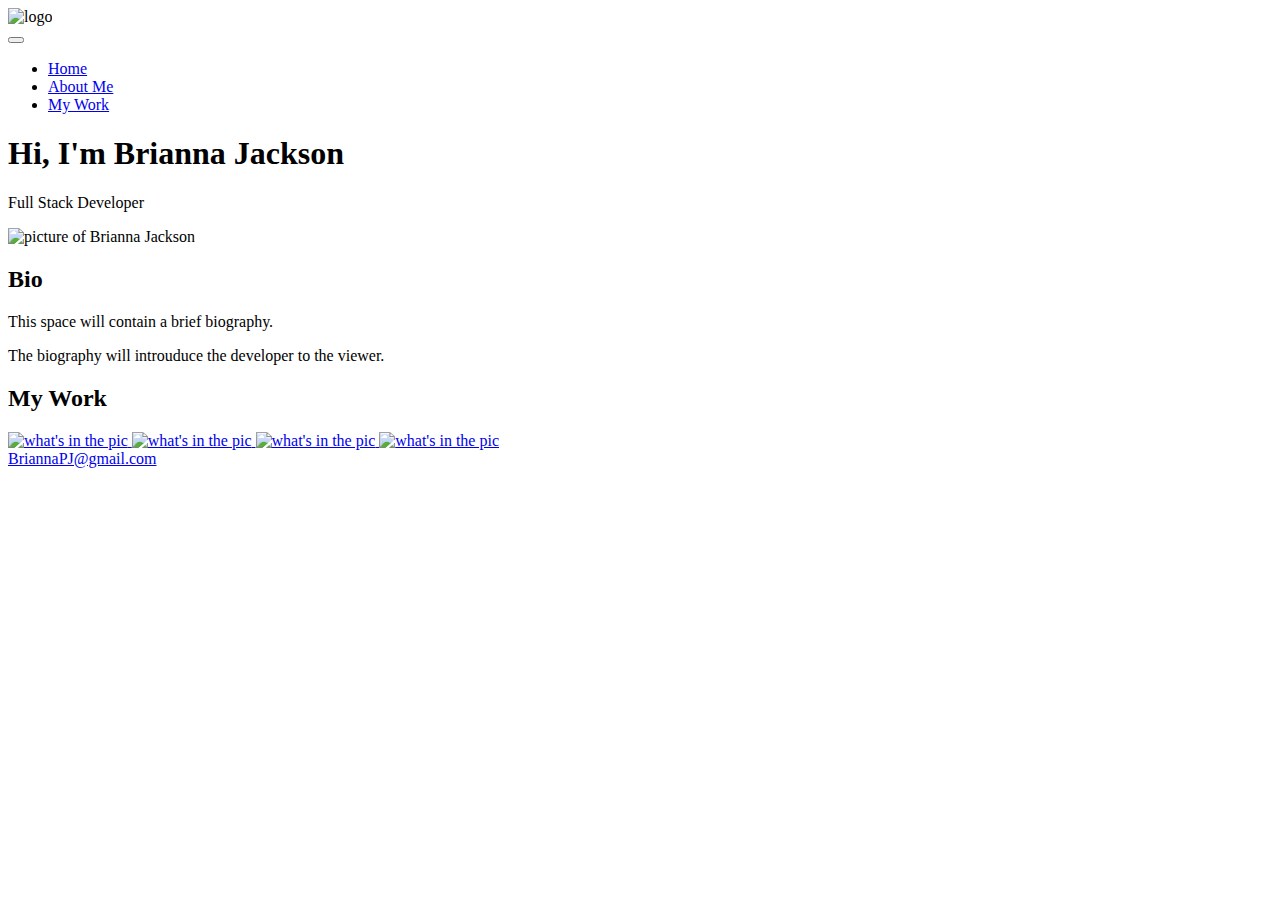
==== index.html @ 3342ba22 "initial commit" ====
<!DOCTYPE html>
<html lang="en-US">

<head>
<meta charset="UTF-8">
<meta name="viewport" content="width=device-width, initial-scale=1.0">
<title>Brianna's Portfolio Website</title>
<link rel="stylesheet" href="./css/style.css">
</head>

<body>
<header>
<div class="logo">
<img src="./images/logo.jpg" alt="logo">
</div>

<button class="nav-toggle" aria-label="toggle navigation">

<span class="hamburger"></span>

</button>

<nav class="nav">

<ul class="nav__list">

<li class="nav__item"><a href="#" class="nav__link">Home</a></li>

<li class="nav__item"><a href="#" class="nav__link">About Me</a></li>

<li class="nav__item"><a href="#" class="nav__link">My Work</a></li>

</ul>

</nav>

</header>

 

<!-- Introduction  -->

<section class="intro" id="home">

<h1 class="section__titlesection__title--intro"><h1>

Hi, I'm <strong>Brianna Jackson</strong>

</h1>

<p class="section__subtitle section__subtitle--into">Full Stack Developer</p>

<img src="./Images/BriannaJackson.jpg" alt="picture of Brianna Jackson">

</section>
 

<!-- / About Me -->

<section class="about-me" id="about">

<h2 class="section__title section__title--about">Bio</h2>

<p class="section__subtitle section__subtitle--about"></p>

<div class="about-me">

<p>This space will contain a brief biography.</p>

<p>The biography will introuduce the developer to the viewer.</p>

</div>
</section>

 

<!-- My Work -->

<section class="my-work" id="work">
<h2 class="section__subtitle">My Work</h2>
<p class="section__subtitle"></p>

<div  class="portfolio">

<!-- Portfolio item 01 -->

<a href="#" class="portfolio__item">

<img src="link to portfolio sample pic" alt="what's in the pic" class="portfolio__img">

</a>

 

<!-- Portfolio item 02 -->

<a href="#" class="portfolio__item">

<img src="link to portfolio sample pic" alt="what's in the pic" class="portfolio__img">

</a>

 

<!-- Portfolio item 03 -->

<a href="#" class="portfolio__item">

<img src="link to portfolio sample pic" alt="what's in the pic" class="portfolio__img">

</a>

 

<!-- Portfolio item 04 -->

<a href="#" class="portfolio__item">

<img src="link to portfolio sample pic" alt="what's in the pic" class="portfolio__img">

</a>

 
<!-- Footer -->
 <Footer>
<a href="#" class="portfolio__item>"> </a>
    <a href="emailto:Briannapj@gmail.com" class="footer__link">BriannaPJ@gmail.com</a> 

</Footer>

 

 

</body>

</html>
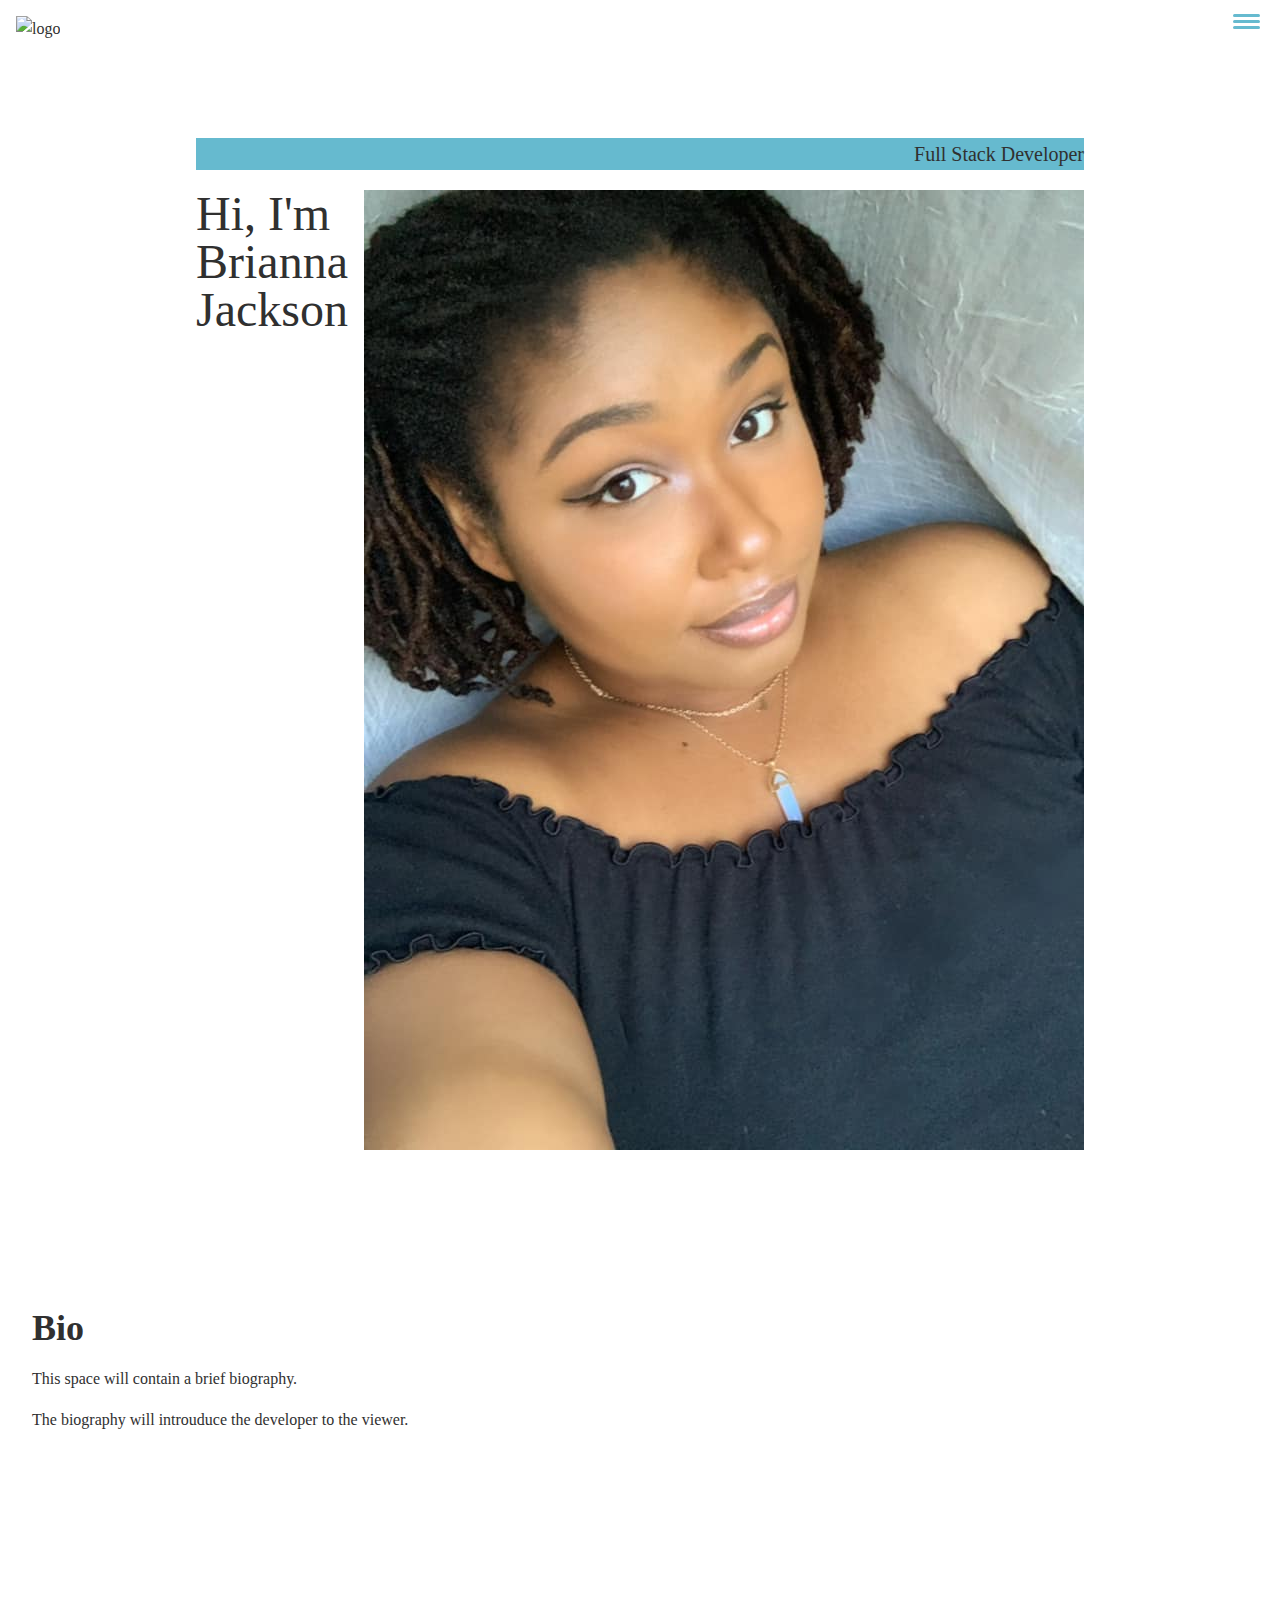
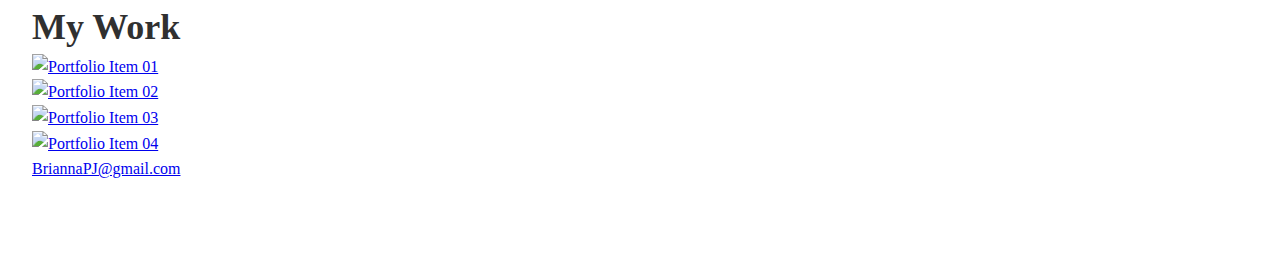
==== commit 583aa732: "updated code" ====
--- a/index.html
+++ b/index.html
@@ -5,13 +5,14 @@
 <meta charset="UTF-8">
 <meta name="viewport" content="width=device-width, initial-scale=1.0">
 <title>Brianna's Portfolio Website</title>
-<link rel="stylesheet" href="./css/style.css">
+<link href="https://fonts.googleapis.com/css?family=Source+Code+Pro:400,900|Source+Sans+Pro:300,900&display=swap" rel="stylesheet">
+<link rel="stylesheet" href="../assets/css/style.css">
 </head>
 
 <body>
 <header>
 <div class="logo">
-<img src="./images/logo.jpg" alt="logo">
+<img src="../assets/images/logo.jpg" alt="logo"/>
 </div>
 
 <button class="nav-toggle" aria-label="toggle navigation">
@@ -24,16 +25,14 @@
 
 <ul class="nav__list">
 
-<li class="nav__item"><a href="#" class="nav__link">Home</a></li>
+<li class="nav__item"><a href="home" class="nav__link">Home</a></li>
 
-<li class="nav__item"><a href="#" class="nav__link">About Me</a></li>
+<li class="nav__item"><a href="about" class="nav__link">About Me</a></li>
 
-<li class="nav__item"><a href="#" class="nav__link">My Work</a></li>
+<li class="nav__item"><a href="work" class="nav__link">My Work</a></li>
 
 </ul>
-
 </nav>
-
 </header>
 
  
@@ -41,34 +40,23 @@
 <!-- Introduction  -->
 
 <section class="intro" id="home">
-
-<h1 class="section__titlesection__title--intro"><h1>
-
+<h1 class="section__title section__title--intro">
 Hi, I'm <strong>Brianna Jackson</strong>
-
 </h1>
-
-<p class="section__subtitle section__subtitle--into">Full Stack Developer</p>
-
-<img src="./Images/BriannaJackson.jpg" alt="picture of Brianna Jackson">
-
+<p class="section__subtitle section__subtitle--intro">Full Stack Developer</p>
+<img src="../assets/Images/BriannaJackson.jpg" alt="Brianna Jackson">
 </section>
  
 
 <!-- / About Me -->
 
 <section class="about-me" id="about">
-
 <h2 class="section__title section__title--about">Bio</h2>
-
 <p class="section__subtitle section__subtitle--about"></p>
 
-<div class="about-me">
-
+<div class="about-me__body">
 <p>This space will contain a brief biography.</p>
-
 <p>The biography will introuduce the developer to the viewer.</p>
-
 </div>
 </section>
 
@@ -77,7 +65,7 @@
 <!-- My Work -->
 
 <section class="my-work" id="work">
-<h2 class="section__subtitle">My Work</h2>
+<h2 class="section__title">My Work</h2>
 <p class="section__subtitle"></p>
 
 <div  class="portfolio">
@@ -86,7 +74,7 @@
 
 <a href="#" class="portfolio__item">
 
-<img src="link to portfolio sample pic" alt="what's in the pic" class="portfolio__img">
+<img src="link to portfolio sample pic" alt="Portfolio Item 01" class="portfolio__img">
 
 </a>
 
@@ -96,7 +84,7 @@
 
 <a href="#" class="portfolio__item">
 
-<img src="link to portfolio sample pic" alt="what's in the pic" class="portfolio__img">
+<img src="link to portfolio sample pic" alt="Portfolio Item 02" class="portfolio__img">
 
 </a>
 
@@ -106,7 +94,7 @@
 
 <a href="#" class="portfolio__item">
 
-<img src="link to portfolio sample pic" alt="what's in the pic" class="portfolio__img">
+<img src="link to portfolio sample pic" alt="Portfolio Item 03" class="portfolio__img">
 
 </a>
 
@@ -116,22 +104,16 @@
 
 <a href="#" class="portfolio__item">
 
-<img src="link to portfolio sample pic" alt="what's in the pic" class="portfolio__img">
+<img src="link to portfolio sample pic" alt="Portfolio Item 04" class="portfolio__img">
 
 </a>
 
  
 <!-- Footer -->
  <Footer>
-<a href="#" class="portfolio__item>"> </a>
-    <a href="emailto:Briannapj@gmail.com" class="footer__link">BriannaPJ@gmail.com</a> 
-
+    <a href="emailto:Briannapj@gmail.com" class="footer-link">BriannaPJ@gmail.com</a> 
 </Footer>
-
- 
-
- 
+<script src=".//assets/script.js"></script>
 
 </body>
-
 </html>--- a/assets/css/style.css
+++ b/assets/css/style.css
@@ -0,0 +1,240 @@
+*,
+*::before,
+*::after {
+    box-sizing: border-box;
+}
+
+/* Custom Properties */
+:root {
+    --ff-primary: ;
+    --ff-secondary: ;
+
+    --fw-reg: 300;
+    --fw-nold: 900;
+
+    --clr-light: #fff;
+    --clr-dark: #303030;
+    --clr-accent: #66bacf;
+
+    --fs-h1: 3rem;
+    --fs-h2: 2.25rem;
+    --fs-h3: 1.25rem;
+    --fs-body: 1rem;
+
+}
+@media (min-width: 800px) {
+    :root {
+        --fontsize-h1: 4.5;
+        --fontsize-h2: 3.75rem;
+        --fontsize-h3: 1.5rem;
+        --fontsize-bobdy: 1.125rem;
+    }
+}
+
+/* General Styles */
+
+html {
+    scroll-behavior:smooth;
+}
+
+body {
+    background: var(--clr-light);
+    color: var(--clr-dark);
+    margin: 0;
+    font-family: var(--ff-primary);
+    font-size: var(--fs-body);
+    line-height: 1.6;
+}
+
+section {
+    padding: 5em 2em;
+}
+img {
+    display: block;
+    max-width: 100%;
+}
+
+/* Typography */
+h1,
+h2,
+h3 {
+    line-height: 1;
+    margin: 0;
+}
+
+h1 { font-size: var(--fs-h1) }
+h2 { font-size: var(--fs-h2 )} 
+h3 { font-size: var(--fs-h3 )}
+
+.section__title {
+    margin-bottom: .25em;
+
+
+}
+
+.section__title--intro {
+    font-weight: var(--fw-reg);
+}
+
+.section__title--intro strong {
+    display: block;
+}
+
+.section__subtitle {
+margin: 0;
+font-size: var(--fs-h3);
+}
+
+.section__subtitle--intro,
+.section__subtitle--about {
+    background: var(--clr-accent);
+    font-family: var(--ff-secondary);
+    margin-bottom: 1em;
+
+}
+
+/* Header */
+
+header {
+    display: flex;
+    justify-content: space-between;
+    padding: 1em;
+}
+
+.logo {
+    max-width: 350px;
+
+}
+
+.nav {
+    position: fixed;
+    background: var(--clr-dark);
+    color: var(--clr-light);
+    top: 0;
+    bottom: 0;
+    left: 0;
+    right: 0;
+    z-index: 100;
+
+    transform: translateX(100%);
+    transition: transform 250 ms cubick-bezier(.5, 0, .5, 1);
+}
+
+.nav__list {
+    list-style: none;
+    display: flex;
+    height: 100%;
+    justify-content: space-evenly;
+    align-items: center;
+    margin: 0;
+    padding: 0;
+
+}
+
+.nav__link {
+    color: inherit;
+    font-weight: var(--fw-bold);
+    font-size: var(--fs-h2);
+    text-decoration: none;
+
+}
+
+.nav__link:hover {
+    color: var(--clr--accent);
+}
+
+.nav-toggle {
+    padding: .5em;
+    background: transparent;
+    border: 0;
+    cursor: pointer;
+    position: absolute;
+    right: 1em;
+    top: 1em;
+    z-index: 1000;
+}
+
+.nav-open .nav{
+    transform: translateX(0);
+}
+
+.nav-open .nav-toggle {
+    position: fixed;
+}
+
+.nav-open .hamburger {
+    transform: rotate(.625turn);
+}
+
+.nav-open .hamburger::before {
+    transform: rotate(90deg) translateX(-6px);
+
+}
+
+.nav-open .hamburger::after {
+    opacity: 0;
+}
+
+.hamburger {
+    display: block;
+    position: relative;
+
+}
+
+.hamburger,
+.hamburger::before,
+.hamburger::after {
+    background: var(--clr-accent);
+    width: 2em;
+    height: 3px;
+    border-radius: 1em;
+    transition: transform 250ms ease-in-out;
+}
+
+.hamburger::before,
+.hamburger::after {
+    content: '';
+    position: absolute;
+    left: 0;
+    right: 0;
+}
+
+.hamburger::before {top: 6px;}
+.hamburger::after { bottom: 6px}
+
+/* Intro Section */
+.intro {
+    position: relative;
+
+}
+
+@media (min-width: 600px) {
+.intro {
+    display: grid;
+    width: min-content;
+    margin: 0 auto;
+    grid-column-gap: 1em;
+    grid-template-areas:
+    "img title"
+    "img subtitle";
+    grid-template-columns: min-content max-content;
+}
+
+}
+
+.intro__img {
+    grid-area: img;
+    min-width: 250px;
+
+
+}
+
+.section__subtitle--intro {
+    align-self: start;
+    grid-column: -1/1;
+    grid-row: 1;
+    text-align: right;
+    position: relative;
+    left: -1.5 em;
+    
+}
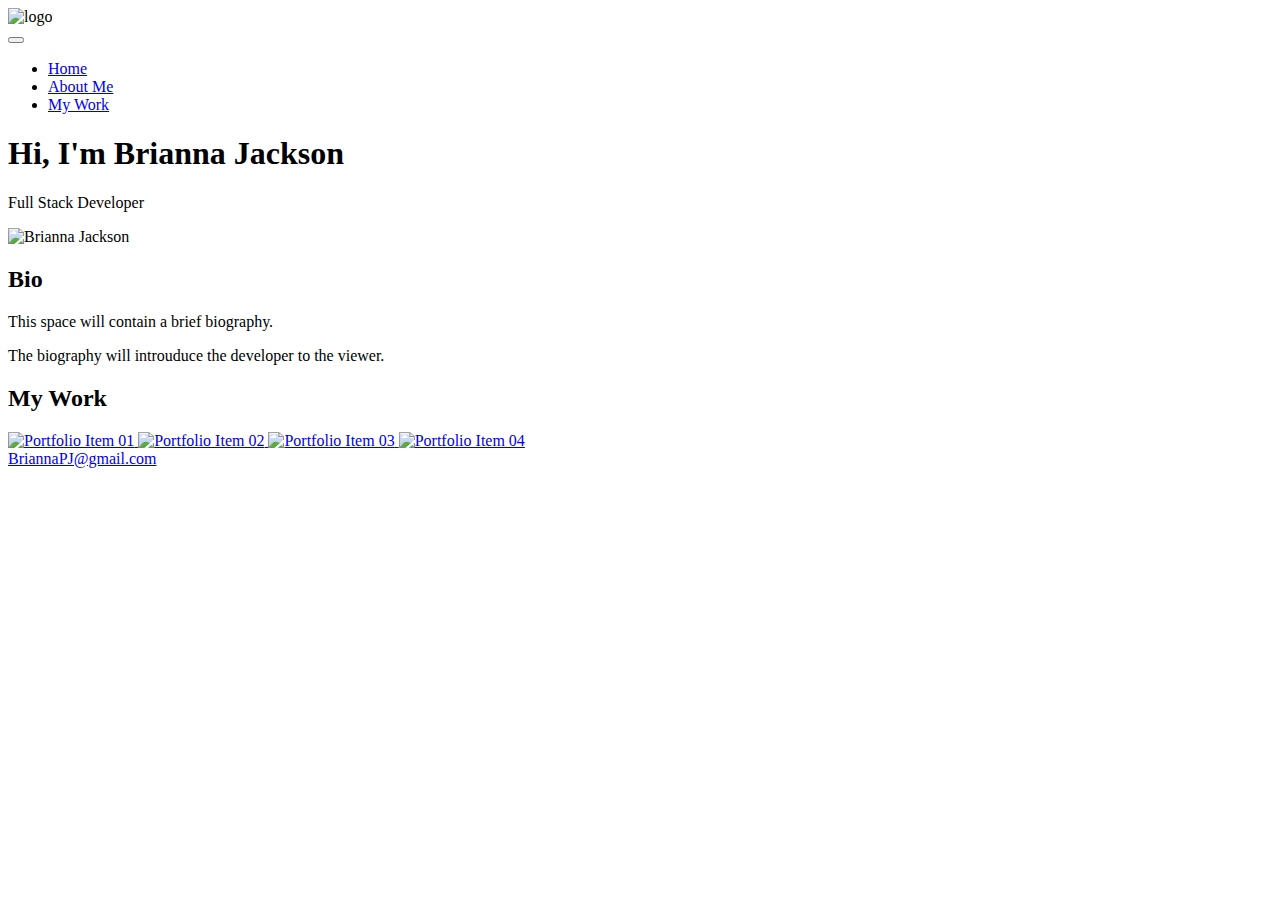
==== commit a9635c39: "updated capitilization to fix broken links" ====
--- a/index.html
+++ b/index.html
@@ -2,118 +2,120 @@
 <html lang="en-US">
 
 <head>
-<meta charset="UTF-8">
-<meta name="viewport" content="width=device-width, initial-scale=1.0">
-<title>Brianna's Portfolio Website</title>
-<link href="https://fonts.googleapis.com/css?family=Source+Code+Pro:400,900|Source+Sans+Pro:300,900&display=swap" rel="stylesheet">
-<link rel="stylesheet" href="../assets/css/style.css">
+    <meta charset="UTF-8">
+    <meta name="viewport" content="width=device-width, initial-scale=1.0">
+    <title>Brianna's Portfolio Website</title>
+    <link href="https://fonts.googleapis.com/css?family=Source+Code+Pro:400,900|Source+Sans+Pro:300,900&display=swap"
+        rel="stylesheet">
+    <link rel="stylesheet" href="../Assets/css/style.css">
 </head>
 
 <body>
-<header>
-<div class="logo">
-<img src="../assets/images/logo.jpg" alt="logo"/>
-</div>
+    <header>
+        <div class="logo">
+            <img src="../Assets/images/logo.jpg" alt="logo" />
+        </div>
 
-<button class="nav-toggle" aria-label="toggle navigation">
+        <button class="nav-toggle" aria-label="toggle navigation">
 
-<span class="hamburger"></span>
+            <span class="hamburger"></span>
 
-</button>
+        </button>
 
-<nav class="nav">
+        <nav class="nav">
 
-<ul class="nav__list">
+            <ul class="nav__list">
 
-<li class="nav__item"><a href="home" class="nav__link">Home</a></li>
+                <li class="nav__item"><a href="home" class="nav__link">Home</a></li>
 
-<li class="nav__item"><a href="about" class="nav__link">About Me</a></li>
+                <li class="nav__item"><a href="about" class="nav__link">About Me</a></li>
 
-<li class="nav__item"><a href="work" class="nav__link">My Work</a></li>
+                <li class="nav__item"><a href="work" class="nav__link">My Work</a></li>
 
-</ul>
-</nav>
-</header>
+            </ul>
+        </nav>
+    </header>
 
- 
 
-<!-- Introduction  -->
 
-<section class="intro" id="home">
-<h1 class="section__title section__title--intro">
-Hi, I'm <strong>Brianna Jackson</strong>
-</h1>
-<p class="section__subtitle section__subtitle--intro">Full Stack Developer</p>
-<img src="../assets/Images/BriannaJackson.jpg" alt="Brianna Jackson">
-</section>
- 
+    <!-- Introduction  -->
 
-<!-- / About Me -->
+    <section class="intro" id="home">
+        <h1 class="section__title section__title--intro">
+            Hi, I'm <strong>Brianna Jackson</strong>
+        </h1>
+        <p class="section__subtitle section__subtitle--intro">Full Stack Developer</p>
+        <img src="../Assets/Images/BriannaJackson.jpg" alt="Brianna Jackson">
+    </section>
 
-<section class="about-me" id="about">
-<h2 class="section__title section__title--about">Bio</h2>
-<p class="section__subtitle section__subtitle--about"></p>
 
-<div class="about-me__body">
-<p>This space will contain a brief biography.</p>
-<p>The biography will introuduce the developer to the viewer.</p>
-</div>
-</section>
+    <!-- / About Me -->
 
- 
+    <section class="about-me" id="about">
+        <h2 class="section__title section__title--about">Bio</h2>
+        <p class="section__subtitle section__subtitle--about"></p>
 
-<!-- My Work -->
+        <div class="about-me__body">
+            <p>This space will contain a brief biography.</p>
+            <p>The biography will introuduce the developer to the viewer.</p>
+        </div>
+    </section>
 
-<section class="my-work" id="work">
-<h2 class="section__title">My Work</h2>
-<p class="section__subtitle"></p>
 
-<div  class="portfolio">
 
-<!-- Portfolio item 01 -->
+    <!-- My Work -->
 
-<a href="#" class="portfolio__item">
+    <section class="my-work" id="work">
+        <h2 class="section__title">My Work</h2>
+        <p class="section__subtitle"></p>
 
-<img src="link to portfolio sample pic" alt="Portfolio Item 01" class="portfolio__img">
+        <div class="portfolio">
 
-</a>
+            <!-- Portfolio item 01 -->
 
- 
+            <a href="#" class="portfolio__item">
 
-<!-- Portfolio item 02 -->
+                <img src="link to portfolio sample pic" alt="Portfolio Item 01" class="portfolio__img">
 
-<a href="#" class="portfolio__item">
+            </a>
 
-<img src="link to portfolio sample pic" alt="Portfolio Item 02" class="portfolio__img">
 
-</a>
 
- 
+            <!-- Portfolio item 02 -->
 
-<!-- Portfolio item 03 -->
+            <a href="#" class="portfolio__item">
 
-<a href="#" class="portfolio__item">
+                <img src="link to portfolio sample pic" alt="Portfolio Item 02" class="portfolio__img">
 
-<img src="link to portfolio sample pic" alt="Portfolio Item 03" class="portfolio__img">
+            </a>
 
-</a>
 
- 
 
-<!-- Portfolio item 04 -->
+            <!-- Portfolio item 03 -->
 
-<a href="#" class="portfolio__item">
+            <a href="#" class="portfolio__item">
 
-<img src="link to portfolio sample pic" alt="Portfolio Item 04" class="portfolio__img">
+                <img src="link to portfolio sample pic" alt="Portfolio Item 03" class="portfolio__img">
 
-</a>
+            </a>
 
- 
-<!-- Footer -->
- <Footer>
-    <a href="emailto:Briannapj@gmail.com" class="footer-link">BriannaPJ@gmail.com</a> 
-</Footer>
-<script src=".//assets/script.js"></script>
+
+
+            <!-- Portfolio item 04 -->
+
+            <a href="#" class="portfolio__item">
+
+                <img src="link to portfolio sample pic" alt="Portfolio Item 04" class="portfolio__img">
+
+            </a>
+
+
+            <!-- Footer -->
+            <Footer>
+                <a href="emailto:Briannapj@gmail.com" class="footer-link">BriannaPJ@gmail.com</a>
+            </Footer>
+            <script src="../Assets/script.js"></script>
 
 </body>
+
 </html>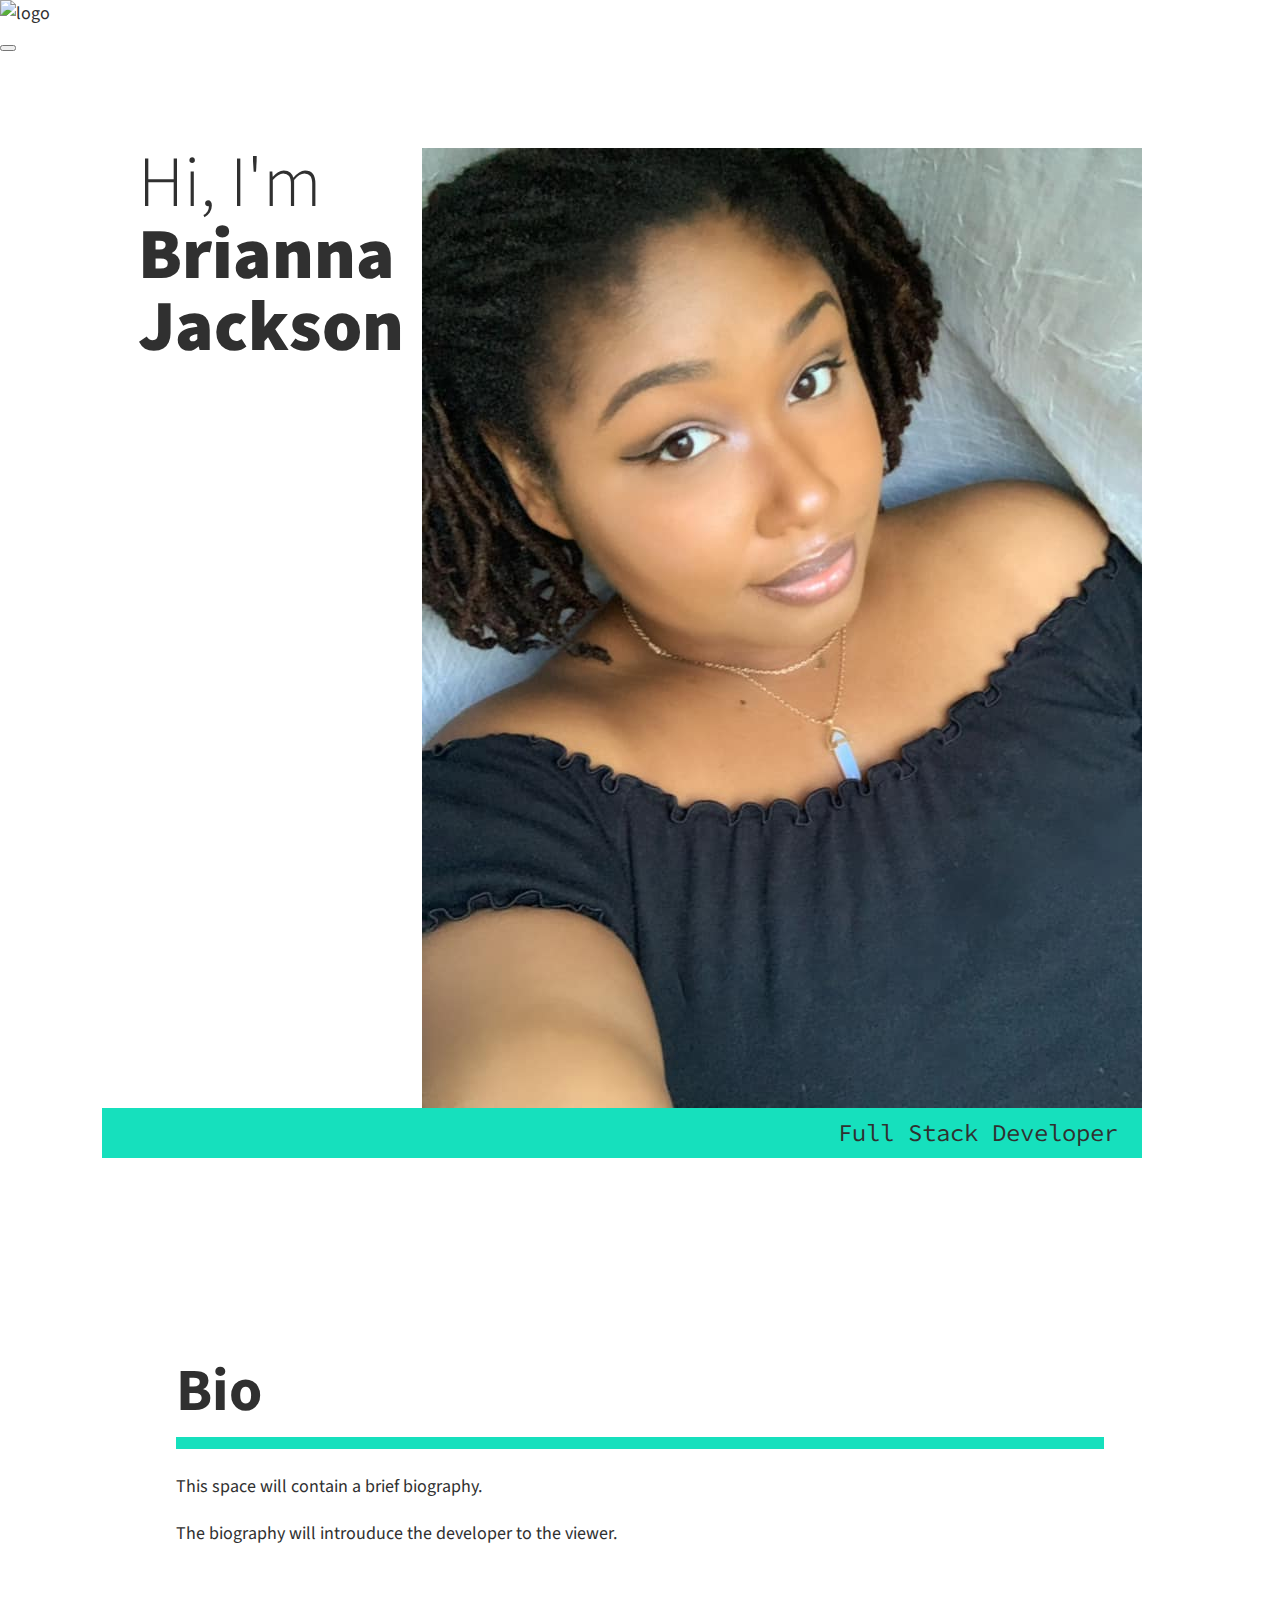
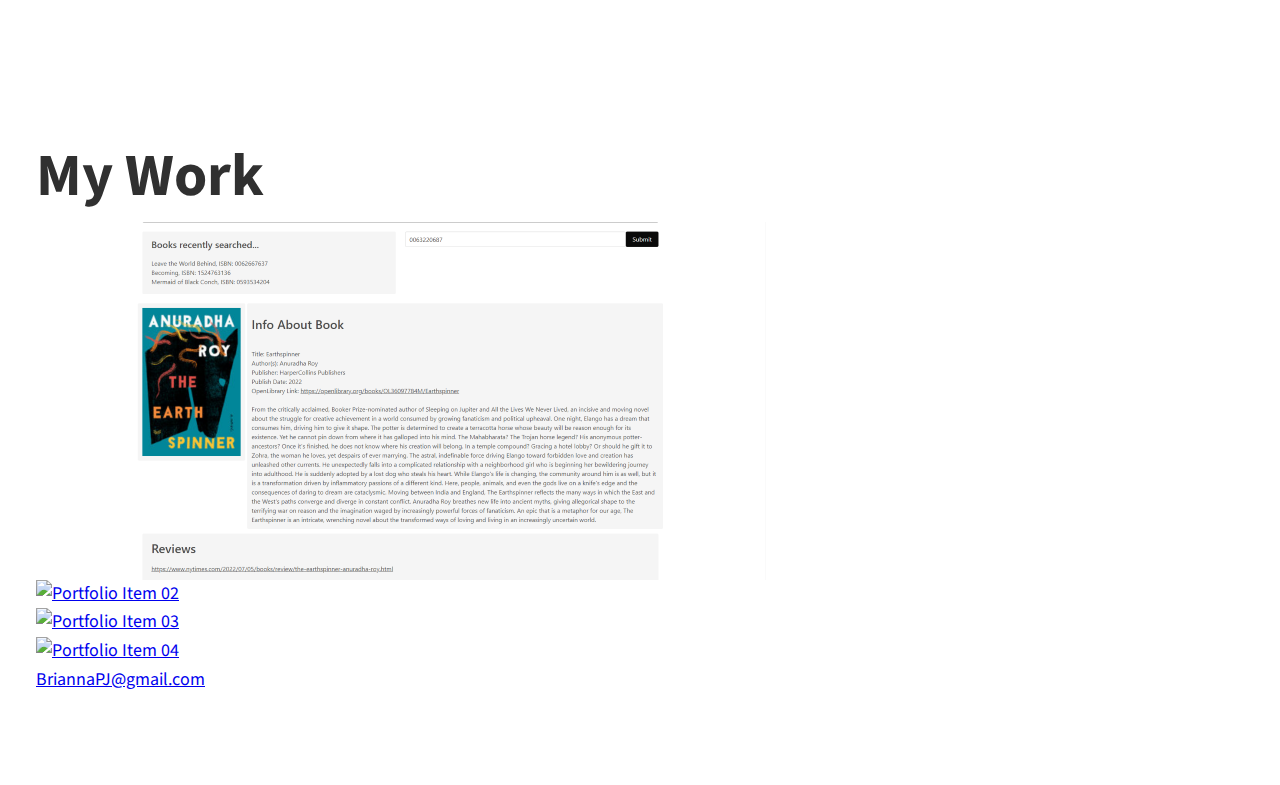
==== commit 50600702: "adding project to portfolio" ====
--- a/index.html
+++ b/index.html
@@ -7,13 +7,14 @@
     <title>Brianna's Portfolio Website</title>
     <link href="https://fonts.googleapis.com/css?family=Source+Code+Pro:400,900|Source+Sans+Pro:300,900&display=swap"
         rel="stylesheet">
-    <link rel="stylesheet" href="../Assets/css/style.css">
+        <link href="https://fonts.googleapis.com/css?family=Source+Code+Pro:400,900|Source+Sans+Pro:300,900&display=swap" rel="stylesheet">    
+    <link rel="stylesheet" href="./assets/css/style.css">
 </head>
 
 <body>
     <header>
         <div class="logo">
-            <img src="../Assets/images/logo.jpg" alt="logo" />
+            <img src="./assets/images/logo.jpg" alt="logo" />
         </div>
 
         <button class="nav-toggle" aria-label="toggle navigation">
@@ -45,7 +46,7 @@
             Hi, I'm <strong>Brianna Jackson</strong>
         </h1>
         <p class="section__subtitle section__subtitle--intro">Full Stack Developer</p>
-        <img src="../Assets/Images/BriannaJackson.jpg" alt="Brianna Jackson">
+        <img src="./assets/Images/BriannaJackson.jpg" alt="Brianna Jackson">
     </section>
 
 
@@ -73,9 +74,9 @@
 
             <!-- Portfolio item 01 -->
 
-            <a href="#" class="portfolio__item">
+            <a href="https://bpaige91.github.io/ProjectBookwormArchive/" class="Bookworm Archive">
 
-                <img src="link to portfolio sample pic" alt="Portfolio Item 01" class="portfolio__img">
+                <img src="./assets/Images/bookworm archive.png" alt="Bookworm Archive" class="portfolio__img">
 
             </a>
 
@@ -114,8 +115,8 @@
             <Footer>
                 <a href="emailto:Briannapj@gmail.com" class="footer-link">BriannaPJ@gmail.com</a>
             </Footer>
-            <script src="../Assets/script.js"></script>
-
+            <script src="./assets/script.js"></script>
+          
 </body>
 
 </html>--- a/assets/css/style.css
+++ b/assets/css/style.css
@@ -0,0 +1,243 @@
+*,
+*::before,
+*::after {
+    box-sizing: border-box;
+}
+
+/* Custom Properties, update these for your own design */
+
+:root {
+    --ff-primary: 'Source Sans Pro', sans-serif;
+    --ff-secondary: 'Source Code Pro', monospace;
+    
+    --fw-reg: 300;
+    --fw-bold: 900;
+    
+    --clr-light: #fff;
+    --clr-dark: #303030;
+    --clr-accent: #16e0bd;
+    
+    --fs-h1: 3rem;
+    --fs-h2: 2.25rem;
+    --fs-h3: 1.25rem;
+    --fs-body: 1rem;
+    
+    --bs: 0.25em 0.25em 0.75em rgba(0,0,0,.25),
+          0.125em 0.125em 0.25em rgba(0,0,0,.15);
+}
+
+@media (min-width: 800px) {
+    :root {
+        --fs-h1: 4.5rem;
+        --fs-h2: 3.75rem;
+        --fs-h3: 1.5rem;
+        --fs-body: 1.125rem;
+    }
+}
+
+/* General styles */
+
+body {
+    background: var(--clr-light);
+    color: var(--clr-dark);
+    margin: 0;
+    font-family: var(--ff-primary);
+    font-size: var(--fs-body);
+    line-height: 1.6;
+}
+
+section {
+    padding: 5em 2em;
+}
+
+img {
+    display: block;
+    max-width: 100%;
+}
+
+strong { font-weight: var(--fw-bold) }
+
+:focus {
+    outline: 3px solid var(--clr-accent);
+    outline-offset: 3px;
+}
+
+/* Buttons */
+
+.btn {
+    display: inline-block;
+    padding: .5em 2.5em;
+    background: var(--clr-accent);
+    color: var(--clr-dark);
+    text-decoration: none;
+    cursor: pointer;
+    font-size: .8rem;
+    text-transform: uppercase;
+    letter-spacing: 2px;
+    font-weight: var(--fw-bold);
+    transition: transform 200ms ease-in-out;
+}
+
+.btn:hover {
+    transform: scale(1.1);
+}
+
+/* Typography */
+
+h1,
+h2,
+h3 {
+    line-height: 1;
+    margin: 0;
+}
+
+h1 { font-size: var(--fs-h1) }
+h2 { font-size: var(--fs-h2) }
+h3 { font-size: var(--fs-h3) }
+
+
+.section__title {
+    margin-bottom: .25em;
+}
+
+.section__title--intro {
+    font-weight: var(--fw-reg);
+}
+
+.section__title--intro strong {
+    display: block;
+}
+
+.section__subtitle {
+    margin: 0;
+    font-size: var(--fs-h3);
+}
+
+.section__subtitle--intro,
+.section__subtitle--about {
+    background: var(--clr-accent);
+    padding: .25em 1em;
+    font-family: var(--ff-secondary);
+    margin-bottom: 1em;
+}
+
+
+/* header */
+
+nav { display: none; }
+
+/*  Intro section  */
+
+.intro {
+    position: relative;
+}
+
+.intro__img {
+    box-shadow: var(--bs);
+}
+
+.section__subtitle--intro {
+    display: inline-block;
+}
+
+@media (min-width: 600px) {
+    .intro {
+        display: grid;
+        width: min-content;
+        margin: 0 auto;
+        grid-column-gap: 1em;
+        grid-template-areas: 
+            "img title"
+            "img subtitle";
+        grid-template-columns: min-content max-content;
+    }
+    
+    .intro__img {
+        grid-area: img;
+        min-width: 250px;
+        position: relative;
+        z-index: 2;
+    }    
+    
+    .section__subtitle--intro {
+        align-self: start;
+        grid-column: -1 / 1;
+        grid-row: 2;
+        text-align: right;
+        position: relative;
+        left: -1.5em;
+        width: calc(100% + 1.5em);
+    }
+}
+
+
+
+/*  My services section  */
+
+.my-services {
+    background-color: var(--clr-dark);
+    background-image: url(../img/services-bg.jpg);
+    background-size: cover;
+    /* background-blend-mode: multiply; */
+    color: var(--clr-light);
+    text-align: center;
+}
+
+.section__title--services {
+    color: var(--clr-accent);
+    position: relative;
+}
+
+.section__title--services::after {
+    content: '';
+    display: block;
+    width: 2em;
+    height: 1px;
+    margin: 0.5em auto 1em;
+    background: var(--clr-light);
+    opacity: 0.25;
+}
+
+.services {
+    margin-bottom: 4em;
+}
+
+.service {
+    max-width: 500px;
+    margin: 0 auto;
+}
+
+@media (min-width: 800px) {
+    .services {
+        display: flex;
+        max-width: 1000px;
+        margin-left: auto;
+        margin-right: auto;
+    }
+    
+    .service + .service {
+        margin-left: 2em;
+    }
+}
+
+.about-me {
+    max-width: 1000px;
+    margin: 0 auto;
+}
+
+.about-me__img {
+    box-shadow: var(--bs);
+}
+
+@media (min-width: 600px) 
+    .about-me {
+        display: grid;
+        grid-template-columns: 1fr 200p
+        grid-template-areas: 
+        "title img"
+        "subtitle img"
+        "text img";
+    grid-column-gap: 2em;
+}
+
+
